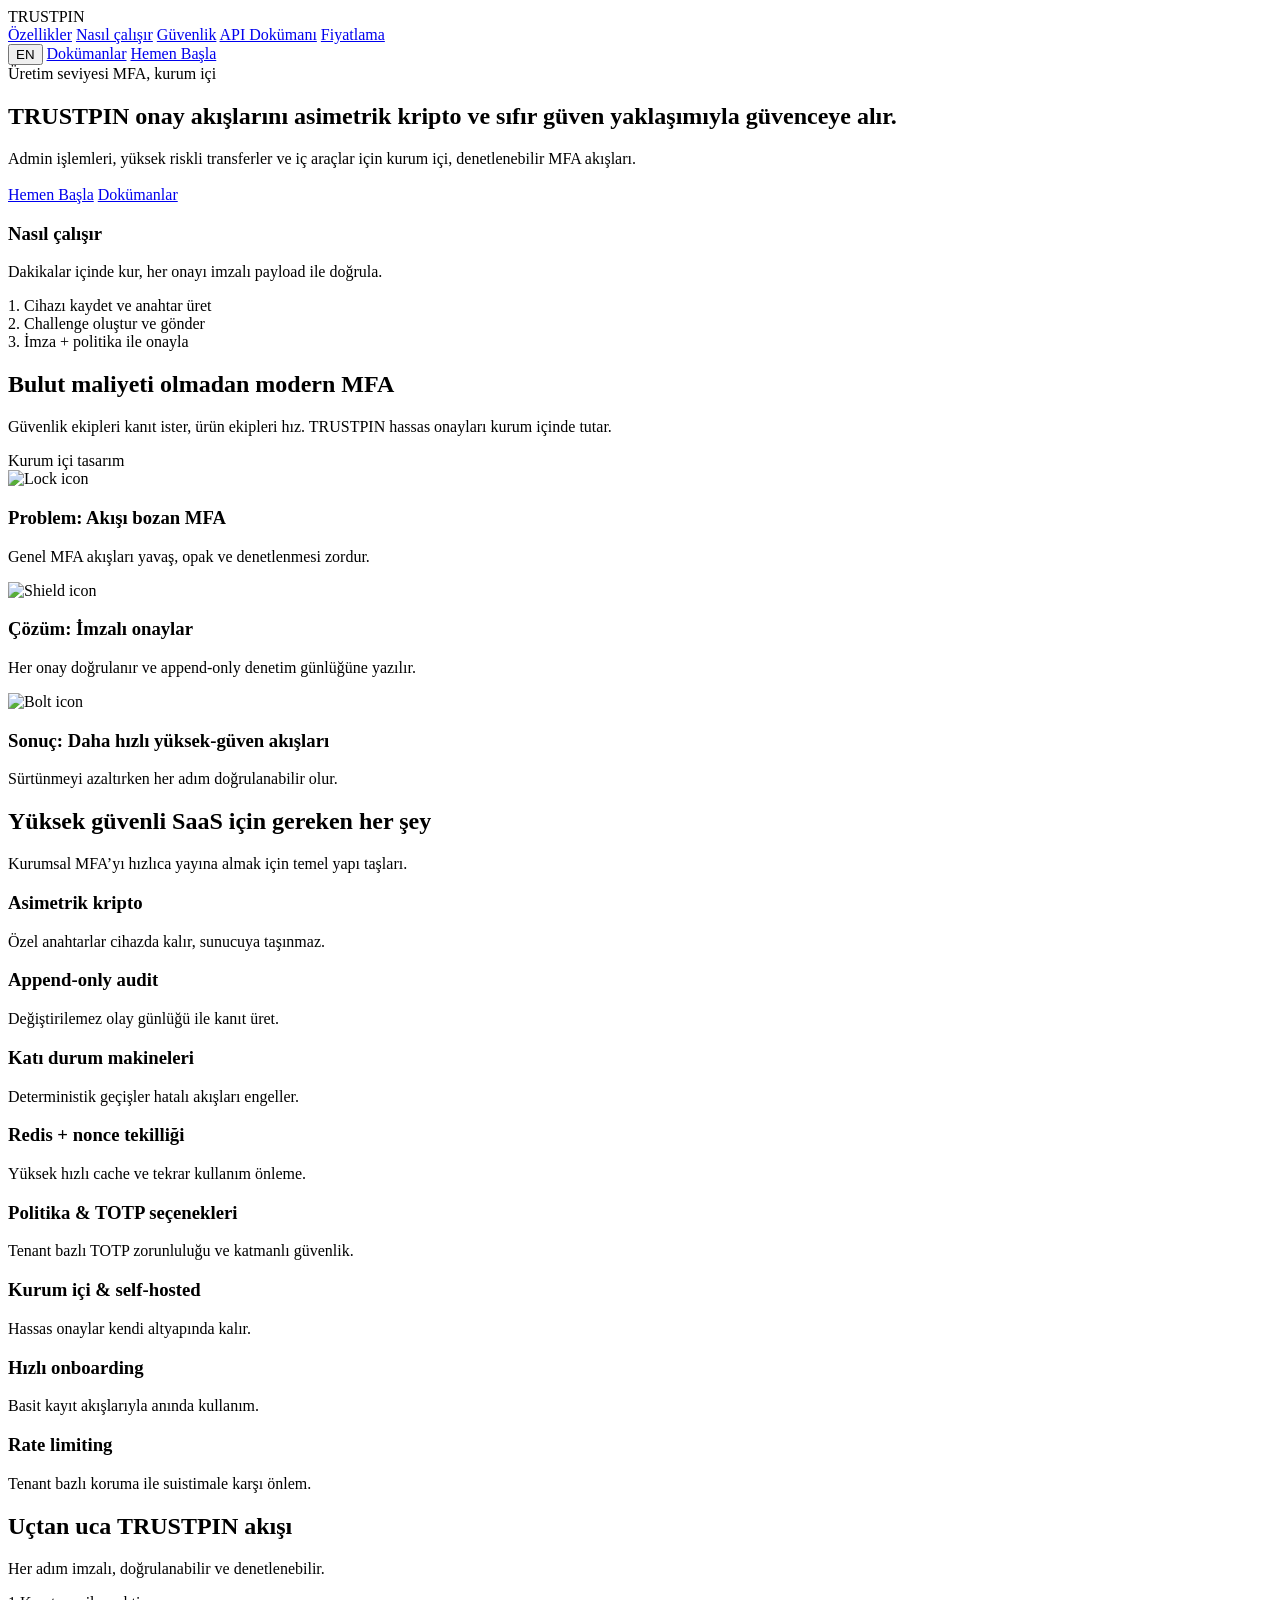
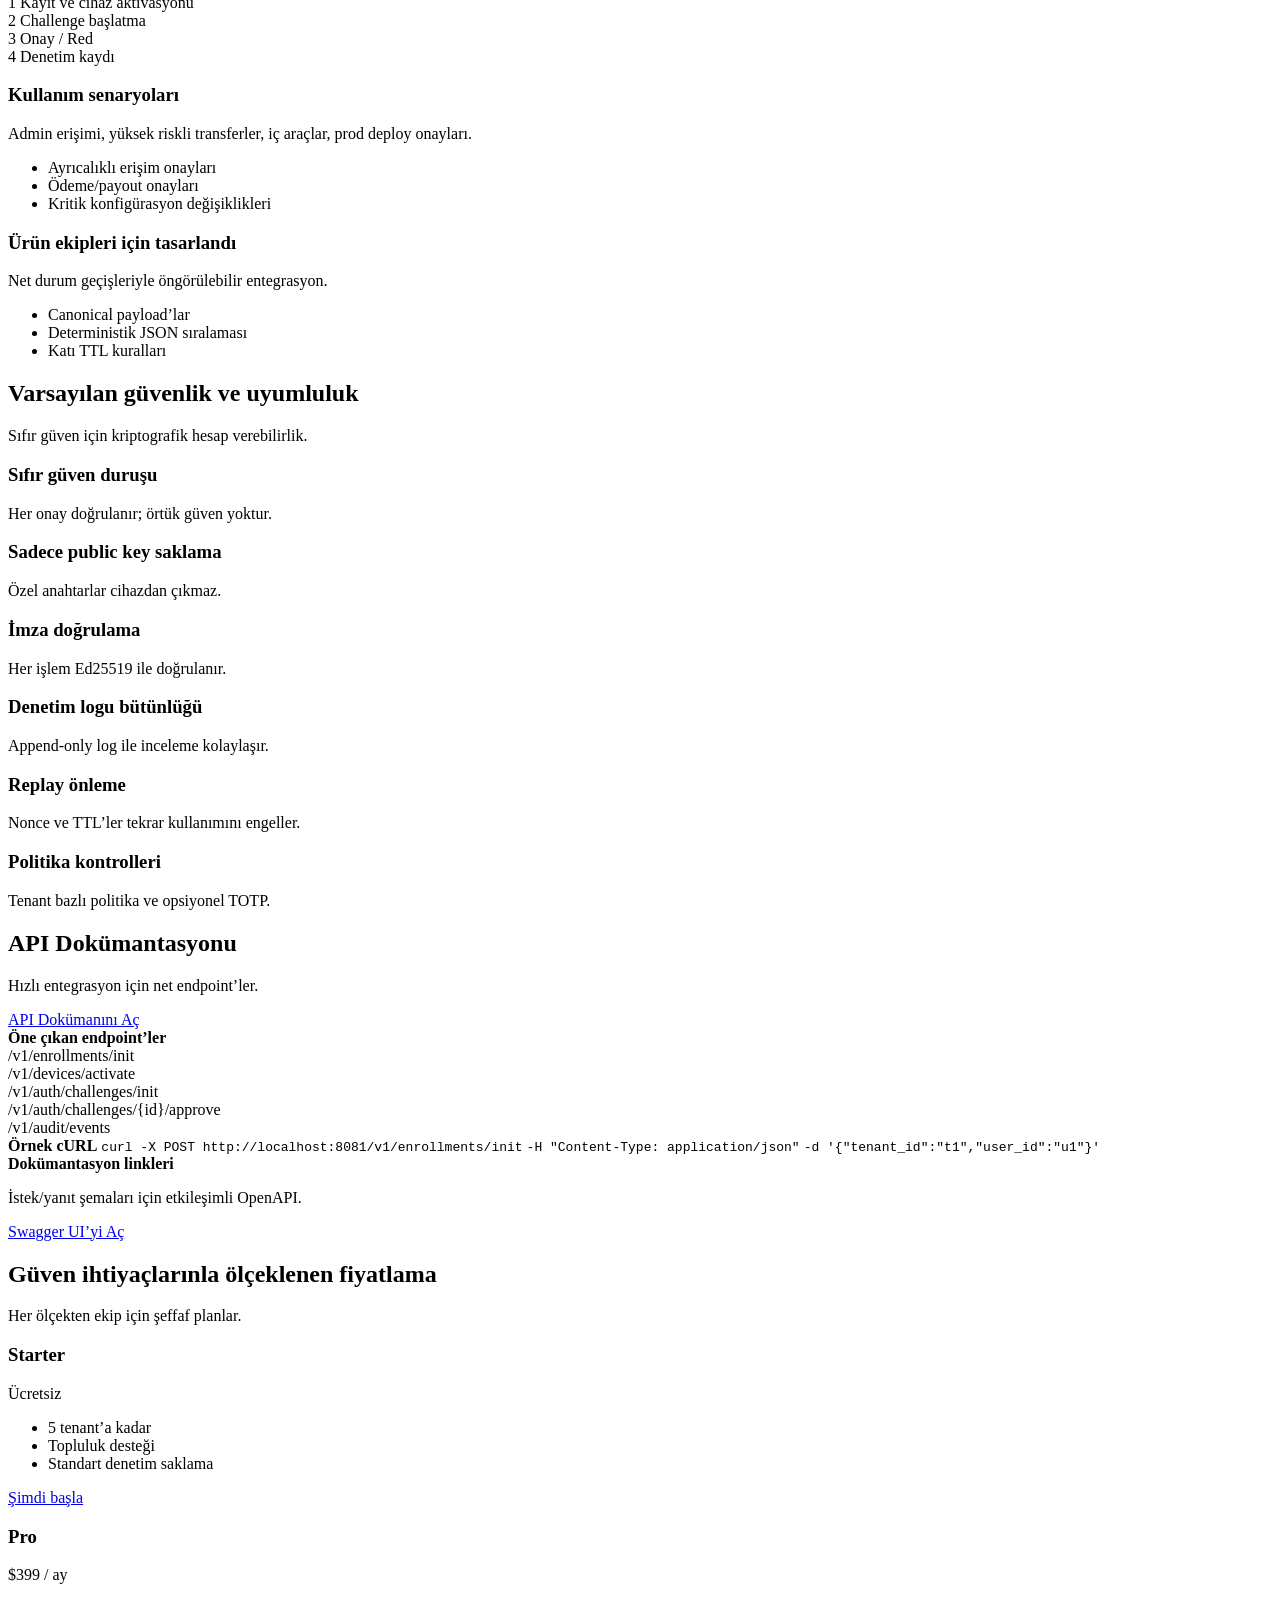
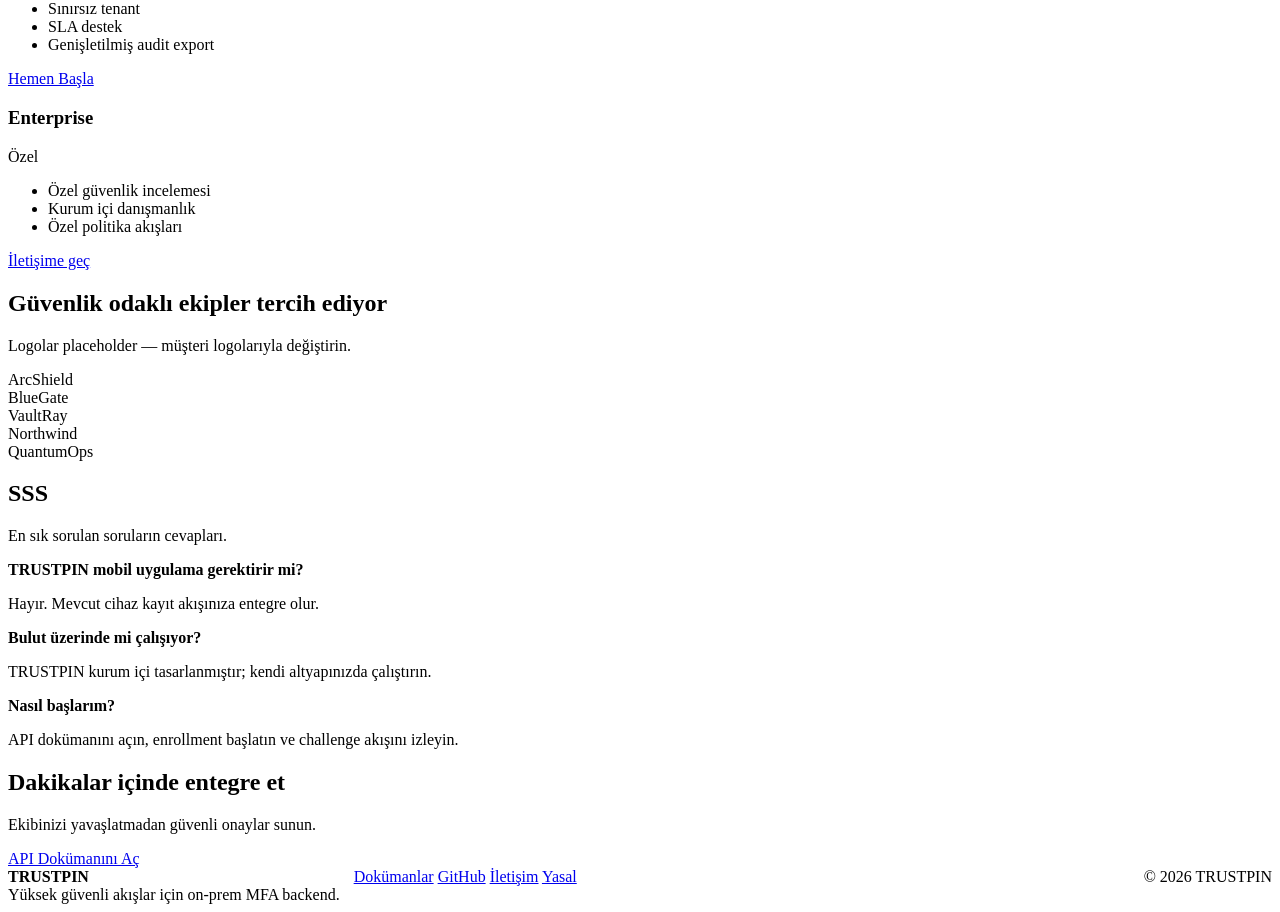
==== web/landing/index.html @ e9bc2f4f "add landing page" ====
<!doctype html>
<html lang="tr">
  <head>
    <meta charset="utf-8" />
    <meta name="viewport" content="width=device-width, initial-scale=1" />
    <title>TRUSTPIN — On‑prem MFA backend for high‑trust flows</title>
    <meta name="description" content="TRUSTPIN is a production‑grade, on‑prem MFA backend with asymmetric cryptography, audit trails, and strict state machines." />
    <meta property="og:title" content="TRUSTPIN" />
    <meta property="og:description" content="On‑prem MFA backend for high‑trust flows." />
    <meta property="og:type" content="website" />
    <link rel="preconnect" href="https://fonts.googleapis.com" />
    <link rel="preconnect" href="https://fonts.gstatic.com" crossorigin />
    <link href="https://fonts.googleapis.com/css2?family=Space+Grotesk:wght@400;600;700&family=Source+Sans+3:wght@400;500;600;700&display=swap" rel="stylesheet" />
    <link rel="stylesheet" href="/assets/styles.css" />
  </head>
  <body>
    <header>
      <div class="container nav">
        <div class="brand" aria-label="Trustpin">
          <span class="brand-mark" aria-hidden="true"></span>
          TRUSTPIN
        </div>
        <nav class="nav-links" aria-label="Primary">
          <a href="#features" data-i18n="nav.features">Features</a>
          <a href="#how" data-i18n="nav.how">How it works</a>
          <a href="#security" data-i18n="nav.security">Security</a>
          <a href="#docs" data-i18n="nav.docs">API Docs</a>
          <a href="#pricing" data-i18n="nav.pricing">Pricing</a>
        </nav>
        <div class="nav-cta">
          <button class="btn btn-ghost" id="lang-toggle" type="button" aria-label="Switch language">TR</button>
          <a class="btn btn-ghost" href="/swagger/" data-i18n="cta.readDocs">Read Docs</a>
          <a class="btn btn-primary" href="/swagger/" data-i18n="cta.getStarted">Get Started</a>
        </div>
      </div>
    </header>

    <main>
      <section class="hero container">
        <div>
          <div class="ribbon" data-i18n="hero.ribbon">Production‑grade MFA, self‑hosted</div>
          <h1 data-i18n="hero.title">TRUSTPIN secures approvals with asymmetric cryptography and zero‑trust controls.</h1>
          <p data-i18n="hero.subtitle">Purpose‑built for teams that need on‑prem, auditable MFA flows for admin actions, high‑risk transactions, and internal tools — without compromising UX.</p>
          <div class="nav-cta" style="margin-top: 18px;">
            <a class="btn btn-primary" href="/swagger/" data-i18n="cta.getStarted">Get Started</a>
            <a class="btn btn-ghost" href="#docs" data-i18n="cta.readDocs">Read Docs</a>
          </div>
        </div>
        <div class="hero-card" aria-label="How it works quick steps">
          <h3 data-i18n="hero.stepsTitle">How it works</h3>
          <p data-i18n="hero.stepsSubtitle">Spin up in minutes and verify every approval with signed payloads.</p>
          <div class="hero-steps">
            <div class="step" data-i18n="hero.step1">1. Enroll device & generate keys</div>
            <div class="step" data-i18n="hero.step2">2. Create & send challenge</div>
            <div class="step" data-i18n="hero.step3">3. Approve with signature + policy</div>
          </div>
        </div>
      </section>

      <section class="section" id="problem">
        <div class="container section-title">
          <div>
            <h2 data-i18n="problem.title">Modern MFA without the cloud trade‑offs</h2>
            <p data-i18n="problem.subtitle">Security teams need proof, product teams need speed. TRUSTPIN keeps sensitive approvals on‑prem, while preserving a smooth user experience.</p>
          </div>
          <span class="ribbon" data-i18n="problem.ribbon">On‑prem by design</span>
        </div>
        <div class="container grid grid-3">
          <div class="card">
            <img src="/assets/lock.svg" alt="Lock icon" width="36" height="36" />
            <h3 data-i18n="problem.card1Title">Problem: MFA that breaks workflows</h3>
            <p data-i18n="problem.card1Body">Generic MFA flows are slow, opaque, and hard to audit — especially for privileged actions.</p>
          </div>
          <div class="card">
            <img src="/assets/shield.svg" alt="Shield icon" width="36" height="36" />
            <h3 data-i18n="problem.card2Title">Solution: Signed approvals</h3>
            <p data-i18n="problem.card2Body">Each approval is signed, validated, and stored with an append‑only audit trail.</p>
          </div>
          <div class="card">
            <img src="/assets/bolt.svg" alt="Bolt icon" width="36" height="36" />
            <h3 data-i18n="problem.card3Title">Outcome: Faster high‑trust flows</h3>
            <p data-i18n="problem.card3Body">Reduce friction while guaranteeing every step is verifiable and reversible.</p>
          </div>
        </div>
      </section>

      <section class="section" id="features">
        <div class="container section-title">
          <div>
            <h2 data-i18n="features.title">Everything a high‑trust SaaS needs</h2>
            <p data-i18n="features.subtitle">Core building blocks to ship enterprise‑grade MFA as fast as you ship features.</p>
          </div>
        </div>
        <div class="container grid grid-3">
          <div class="card">
            <h3 data-i18n="features.f1Title">Asymmetric crypto</h3>
            <p data-i18n="features.f1Body">Device‑generated keys keep private material off the server at all times.</p>
          </div>
          <div class="card">
            <h3 data-i18n="features.f2Title">Append‑only audit</h3>
            <p data-i18n="features.f2Body">Immutable event logging enables forensic timelines and compliance proofs.</p>
          </div>
          <div class="card">
            <h3 data-i18n="features.f3Title">Strict state machines</h3>
            <p data-i18n="features.f3Body">Deterministic lifecycle transitions prevent invalid or unsafe flows.</p>
          </div>
          <div class="card">
            <h3 data-i18n="features.f4Title">Redis + nonce uniqueness</h3>
            <p data-i18n="features.f4Body">High‑speed caches with replay prevention built into the approval flow.</p>
          </div>
          <div class="card">
            <h3 data-i18n="features.f5Title">Policy & TOTP options</h3>
            <p data-i18n="features.f5Body">Toggle mandatory TOTP per tenant and enforce adaptive security layers.</p>
          </div>
          <div class="card">
            <h3 data-i18n="features.f6Title">On‑prem & self‑hosted</h3>
            <p data-i18n="features.f6Body">Keep sensitive approvals in your own infrastructure with zero vendor lock‑in.</p>
          </div>
          <div class="card">
            <h3 data-i18n="features.f7Title">Fast onboarding</h3>
            <p data-i18n="features.f7Body">Simple enrollment flows that feel instant for end users.</p>
          </div>
          <div class="card">
            <h3 data-i18n="features.f8Title">Rate limiting</h3>
            <p data-i18n="features.f8Body">Tenant‑aware guardrails stop abuse without slowing legitimate traffic.</p>
          </div>
        </div>
      </section>

      <section class="section" id="how">
        <div class="container section-title">
          <div>
            <h2 data-i18n="how.title">How TRUSTPIN works end‑to‑end</h2>
            <p data-i18n="how.subtitle">Every step is signed, verifiable, and tied to an audit record.</p>
          </div>
        </div>
        <div class="container grid grid-3">
          <div class="flow">
            <div class="flow-steps">
              <div class="flow-step"><span class="badge">1</span> <span data-i18n="how.step1">Enrollment & device activation</span></div>
              <div class="flow-step"><span class="badge">2</span> <span data-i18n="how.step2">Challenge initiation</span></div>
              <div class="flow-step"><span class="badge">3</span> <span data-i18n="how.step3">Approve / Reject</span></div>
              <div class="flow-step"><span class="badge">4</span> <span data-i18n="how.step4">Audit event stored</span></div>
            </div>
          </div>
          <div class="card">
            <h3 data-i18n="how.useTitle">Use cases</h3>
            <p data-i18n="how.useBody">Admin access, high‑risk transfers, internal tooling, production deploy approvals, and security operations.</p>
            <ul class="list">
              <li data-i18n="how.useItem1">Privileged access approvals</li>
              <li data-i18n="how.useItem2">Payment or payout confirmations</li>
              <li data-i18n="how.useItem3">Critical config changes</li>
            </ul>
          </div>
          <div class="card">
            <h3 data-i18n="how.teamTitle">Designed for product teams</h3>
            <p data-i18n="how.teamBody">Minimal endpoints with clear state transitions make integration predictable.</p>
            <ul class="list">
              <li data-i18n="how.teamItem1">Canonical payloads</li>
              <li data-i18n="how.teamItem2">Deterministic JSON ordering</li>
              <li data-i18n="how.teamItem3">Strict TTL enforcement</li>
            </ul>
          </div>
        </div>
      </section>

      <section class="section" id="security">
        <div class="container section-title">
          <div>
            <h2 data-i18n="security.title">Security & compliance by default</h2>
            <p data-i18n="security.subtitle">Built for zero‑trust environments with cryptographic accountability.</p>
          </div>
        </div>
        <div class="container grid grid-3">
          <div class="card">
            <h3 data-i18n="security.s1Title">Zero‑trust posture</h3>
            <p data-i18n="security.s1Body">Every approval is verified — no implicit trust between services.</p>
          </div>
          <div class="card">
            <h3 data-i18n="security.s2Title">Public‑key only storage</h3>
            <p data-i18n="security.s2Body">Private keys never leave devices, reducing breach impact.</p>
          </div>
          <div class="card">
            <h3 data-i18n="security.s3Title">Signature verification</h3>
            <p data-i18n="security.s3Body">Every action is authenticated with Ed25519 signatures.</p>
          </div>
          <div class="card">
            <h3 data-i18n="security.s4Title">Audit log integrity</h3>
            <p data-i18n="security.s4Body">Append‑only log makes investigations and compliance reviews easy.</p>
          </div>
          <div class="card">
            <h3 data-i18n="security.s5Title">Replay prevention</h3>
            <p data-i18n="security.s5Body">Nonces and TTLs stop reuse of approvals and payloads.</p>
          </div>
          <div class="card">
            <h3 data-i18n="security.s6Title">Policy controls</h3>
            <p data-i18n="security.s6Body">Tenant‑level policy toggles and optional TOTP enforcement.</p>
          </div>
        </div>
      </section>

      <section class="section" id="docs">
        <div class="container section-title">
          <div>
            <h2 data-i18n="docs.title">API Documentation</h2>
            <p data-i18n="docs.subtitle">Built for fast integration — clear endpoints and predictable responses.</p>
          </div>
          <a class="btn btn-primary" href="/swagger/" data-i18n="docs.open">Open API Docs</a>
        </div>
        <div class="container grid grid-3">
          <div class="docs-box">
            <strong data-i18n="docs.keyTitle">Key endpoints</strong>
            <div>/v1/enrollments/init</div>
            <div>/v1/devices/activate</div>
            <div>/v1/auth/challenges/init</div>
            <div>/v1/auth/challenges/{id}/approve</div>
            <div>/v1/audit/events</div>
          </div>
          <div class="docs-box">
            <strong data-i18n="docs.curlTitle">Example cURL</strong>
            <code>curl -X POST http://localhost:8081/v1/enrollments/init</code>
            <code>-H "Content-Type: application/json"</code>
            <code>-d '{"tenant_id":"t1","user_id":"u1"}'</code>
          </div>
          <div class="docs-box">
            <strong data-i18n="docs.linksTitle">Documentation links</strong>
            <p data-i18n="docs.linksBody">Interactive OpenAPI docs for request/response schemas.</p>
            <a class="btn btn-ghost" href="/swagger/" data-i18n="docs.linksCta">Read Swagger UI</a>
          </div>
        </div>
      </section>

      <section class="section" id="pricing">
        <div class="container section-title">
          <div>
            <h2 data-i18n="pricing.title">Pricing that scales with your trust needs</h2>
            <p data-i18n="pricing.subtitle">Transparent plans for teams of any size. Self‑hosted by default.</p>
          </div>
        </div>
        <div class="container pricing">
          <div class="price-card">
            <h3 data-i18n="pricing.starterTitle">Starter</h3>
            <p class="price" data-i18n="pricing.starterPrice">Free</p>
            <ul class="list">
              <li data-i18n="pricing.starterItem1">Up to 5 tenants</li>
              <li data-i18n="pricing.starterItem2">Community support</li>
              <li data-i18n="pricing.starterItem3">Standard audit retention</li>
            </ul>
            <a class="btn btn-ghost" href="/swagger/" data-i18n="pricing.starterCta">Start now</a>
          </div>
          <div class="price-card highlight">
            <h3 data-i18n="pricing.proTitle">Pro</h3>
            <p class="price" data-i18n="pricing.proPrice">$399 / mo</p>
            <ul class="list">
              <li data-i18n="pricing.proItem1">Unlimited tenants</li>
              <li data-i18n="pricing.proItem2">SLA support</li>
              <li data-i18n="pricing.proItem3">Extended audit exports</li>
            </ul>
            <a class="btn btn-primary" href="/swagger/" data-i18n="pricing.proCta">Get Started</a>
          </div>
          <div class="price-card">
            <h3 data-i18n="pricing.entTitle">Enterprise</h3>
            <p class="price" data-i18n="pricing.entPrice">Custom</p>
            <ul class="list">
              <li data-i18n="pricing.entItem1">Dedicated security reviews</li>
              <li data-i18n="pricing.entItem2">On‑prem advisory</li>
              <li data-i18n="pricing.entItem3">Custom policy workflows</li>
            </ul>
            <a class="btn btn-ghost" href="#" data-i18n="pricing.entCta">Contact Us</a>
          </div>
        </div>
      </section>

      <section class="section">
        <div class="container section-title">
          <div>
            <h2 data-i18n="logos.title">Trusted by security‑forward teams</h2>
            <p data-i18n="logos.subtitle">Logos are placeholders — replace with customer marks.</p>
          </div>
        </div>
        <div class="container logo-row">
          <div>ArcShield</div>
          <div>BlueGate</div>
          <div>VaultRay</div>
          <div>Northwind</div>
          <div>QuantumOps</div>
        </div>
      </section>

      <section class="section" id="faq">
        <div class="container section-title">
          <div>
            <h2 data-i18n="faq.title">FAQ</h2>
            <p data-i18n="faq.subtitle">Answers to the most common onboarding questions.</p>
          </div>
        </div>
        <div class="container faq">
          <div class="faq-item">
            <strong data-i18n="faq.q1">Does TRUSTPIN require a mobile app?</strong>
            <p data-i18n="faq.a1">No. It integrates with your existing device enrollment flow and can be embedded into your product.</p>
          </div>
          <div class="faq-item">
            <strong data-i18n="faq.q2">Is this cloud‑hosted?</strong>
            <p data-i18n="faq.a2">TRUSTPIN is on‑prem by design. Run it in your own infrastructure or private cloud.</p>
          </div>
          <div class="faq-item">
            <strong data-i18n="faq.q3">How do I start?</strong>
            <p data-i18n="faq.a3">Open the API docs, initialize enrollment, and follow the challenge lifecycle steps.</p>
          </div>
        </div>
      </section>

      <section class="section">
        <div class="container cta">
          <h2 data-i18n="ctaBlock.title">Start integrating in minutes</h2>
          <p data-i18n="ctaBlock.subtitle">Ship secure approvals without slowing your team down.</p>
          <div>
            <a class="btn btn-primary" href="/swagger/" data-i18n="ctaBlock.cta">Open API Docs</a>
          </div>
        </div>
      </section>
    </main>

    <footer>
      <div class="container" style="display: flex; flex-wrap: wrap; justify-content: space-between; gap: 14px;">
        <div>
          <strong>TRUSTPIN</strong>
          <div data-i18n="footer.tagline">On‑prem MFA backend for high‑trust flows.</div>
        </div>
        <div class="footer-links">
          <a href="/swagger/" data-i18n="footer.docs">Docs</a>
          <a href="#" data-i18n="footer.github">GitHub</a>
          <a href="#" data-i18n="footer.contact">Contact</a>
          <a href="#" data-i18n="footer.legal">Legal</a>
        </div>
      </div>
    </footer>

    <script>
      const strings = {
        tr: {
          "nav.features": "Özellikler",
          "nav.how": "Nasıl çalışır",
          "nav.security": "Güvenlik",
          "nav.docs": "API Dokümanı",
          "nav.pricing": "Fiyatlama",
          "cta.readDocs": "Dokümanlar",
          "cta.getStarted": "Hemen Başla",
          "hero.ribbon": "Üretim seviyesi MFA, kurum içi",
          "hero.title": "TRUSTPIN onay akışlarını asimetrik kripto ve sıfır güven yaklaşımıyla güvenceye alır.",
          "hero.subtitle": "Admin işlemleri, yüksek riskli transferler ve iç araçlar için kurum içi, denetlenebilir MFA akışları.",
          "hero.stepsTitle": "Nasıl çalışır",
          "hero.stepsSubtitle": "Dakikalar içinde kur, her onayı imzalı payload ile doğrula.",
          "hero.step1": "1. Cihazı kaydet ve anahtar üret",
          "hero.step2": "2. Challenge oluştur ve gönder",
          "hero.step3": "3. İmza + politika ile onayla",
          "problem.title": "Bulut maliyeti olmadan modern MFA",
          "problem.subtitle": "Güvenlik ekipleri kanıt ister, ürün ekipleri hız. TRUSTPIN hassas onayları kurum içinde tutar.",
          "problem.ribbon": "Kurum içi tasarım",
          "problem.card1Title": "Problem: Akışı bozan MFA",
          "problem.card1Body": "Genel MFA akışları yavaş, opak ve denetlenmesi zordur.",
          "problem.card2Title": "Çözüm: İmzalı onaylar",
          "problem.card2Body": "Her onay doğrulanır ve append‑only denetim günlüğüne yazılır.",
          "problem.card3Title": "Sonuç: Daha hızlı yüksek‑güven akışları",
          "problem.card3Body": "Sürtünmeyi azaltırken her adım doğrulanabilir olur.",
          "features.title": "Yüksek güvenli SaaS için gereken her şey",
          "features.subtitle": "Kurumsal MFA’yı hızlıca yayına almak için temel yapı taşları.",
          "features.f1Title": "Asimetrik kripto",
          "features.f1Body": "Özel anahtarlar cihazda kalır, sunucuya taşınmaz.",
          "features.f2Title": "Append‑only audit",
          "features.f2Body": "Değiştirilemez olay günlüğü ile kanıt üret.",
          "features.f3Title": "Katı durum makineleri",
          "features.f3Body": "Deterministik geçişler hatalı akışları engeller.",
          "features.f4Title": "Redis + nonce tekilliği",
          "features.f4Body": "Yüksek hızlı cache ve tekrar kullanım önleme.",
          "features.f5Title": "Politika & TOTP seçenekleri",
          "features.f5Body": "Tenant bazlı TOTP zorunluluğu ve katmanlı güvenlik.",
          "features.f6Title": "Kurum içi & self‑hosted",
          "features.f6Body": "Hassas onaylar kendi altyapında kalır.",
          "features.f7Title": "Hızlı onboarding",
          "features.f7Body": "Basit kayıt akışlarıyla anında kullanım.",
          "features.f8Title": "Rate limiting",
          "features.f8Body": "Tenant bazlı koruma ile suistimale karşı önlem.",
          "how.title": "Uçtan uca TRUSTPIN akışı",
          "how.subtitle": "Her adım imzalı, doğrulanabilir ve denetlenebilir.",
          "how.step1": "Kayıt ve cihaz aktivasyonu",
          "how.step2": "Challenge başlatma",
          "how.step3": "Onay / Red",
          "how.step4": "Denetim kaydı",
          "how.useTitle": "Kullanım senaryoları",
          "how.useBody": "Admin erişimi, yüksek riskli transferler, iç araçlar, prod deploy onayları.",
          "how.useItem1": "Ayrıcalıklı erişim onayları",
          "how.useItem2": "Ödeme/payout onayları",
          "how.useItem3": "Kritik konfigürasyon değişiklikleri",
          "how.teamTitle": "Ürün ekipleri için tasarlandı",
          "how.teamBody": "Net durum geçişleriyle öngörülebilir entegrasyon.",
          "how.teamItem1": "Canonical payload’lar",
          "how.teamItem2": "Deterministik JSON sıralaması",
          "how.teamItem3": "Katı TTL kuralları",
          "security.title": "Varsayılan güvenlik ve uyumluluk",
          "security.subtitle": "Sıfır güven için kriptografik hesap verebilirlik.",
          "security.s1Title": "Sıfır güven duruşu",
          "security.s1Body": "Her onay doğrulanır; örtük güven yoktur.",
          "security.s2Title": "Sadece public key saklama",
          "security.s2Body": "Özel anahtarlar cihazdan çıkmaz.",
          "security.s3Title": "İmza doğrulama",
          "security.s3Body": "Her işlem Ed25519 ile doğrulanır.",
          "security.s4Title": "Denetim logu bütünlüğü",
          "security.s4Body": "Append‑only log ile inceleme kolaylaşır.",
          "security.s5Title": "Replay önleme",
          "security.s5Body": "Nonce ve TTL’ler tekrar kullanımını engeller.",
          "security.s6Title": "Politika kontrolleri",
          "security.s6Body": "Tenant bazlı politika ve opsiyonel TOTP.",
          "docs.title": "API Dokümantasyonu",
          "docs.subtitle": "Hızlı entegrasyon için net endpoint’ler.",
          "docs.open": "API Dokümanını Aç",
          "docs.keyTitle": "Öne çıkan endpoint’ler",
          "docs.curlTitle": "Örnek cURL",
          "docs.linksTitle": "Dokümantasyon linkleri",
          "docs.linksBody": "İstek/yanıt şemaları için etkileşimli OpenAPI.",
          "docs.linksCta": "Swagger UI’yi Aç",
          "pricing.title": "Güven ihtiyaçlarınla ölçeklenen fiyatlama",
          "pricing.subtitle": "Her ölçekten ekip için şeffaf planlar.",
          "pricing.starterTitle": "Starter",
          "pricing.starterPrice": "Ücretsiz",
          "pricing.starterItem1": "5 tenant’a kadar",
          "pricing.starterItem2": "Topluluk desteği",
          "pricing.starterItem3": "Standart denetim saklama",
          "pricing.starterCta": "Şimdi başla",
          "pricing.proTitle": "Pro",
          "pricing.proPrice": "$399 / ay",
          "pricing.proItem1": "Sınırsız tenant",
          "pricing.proItem2": "SLA destek",
          "pricing.proItem3": "Genişletilmiş audit export",
          "pricing.proCta": "Hemen Başla",
          "pricing.entTitle": "Enterprise",
          "pricing.entPrice": "Özel",
          "pricing.entItem1": "Özel güvenlik incelemesi",
          "pricing.entItem2": "Kurum içi danışmanlık",
          "pricing.entItem3": "Özel politika akışları",
          "pricing.entCta": "İletişime geç",
          "logos.title": "Güvenlik odaklı ekipler tercih ediyor",
          "logos.subtitle": "Logolar placeholder — müşteri logolarıyla değiştirin.",
          "faq.title": "SSS",
          "faq.subtitle": "En sık sorulan soruların cevapları.",
          "faq.q1": "TRUSTPIN mobil uygulama gerektirir mi?",
          "faq.a1": "Hayır. Mevcut cihaz kayıt akışınıza entegre olur.",
          "faq.q2": "Bulut üzerinde mi çalışıyor?",
          "faq.a2": "TRUSTPIN kurum içi tasarlanmıştır; kendi altyapınızda çalıştırın.",
          "faq.q3": "Nasıl başlarım?",
          "faq.a3": "API dokümanını açın, enrollment başlatın ve challenge akışını izleyin.",
          "ctaBlock.title": "Dakikalar içinde entegre et",
          "ctaBlock.subtitle": "Ekibinizi yavaşlatmadan güvenli onaylar sunun.",
          "ctaBlock.cta": "API Dokümanını Aç",
          "footer.tagline": "Yüksek güvenli akışlar için on‑prem MFA backend.",
          "footer.docs": "Dokümanlar",
          "footer.github": "GitHub",
          "footer.contact": "İletişim",
          "footer.legal": "Yasal"
        },
        en: {
          "nav.features": "Features",
          "nav.how": "How it works",
          "nav.security": "Security",
          "nav.docs": "API Docs",
          "nav.pricing": "Pricing",
          "cta.readDocs": "Read Docs",
          "cta.getStarted": "Get Started",
          "hero.ribbon": "Production‑grade MFA, self‑hosted",
          "hero.title": "TRUSTPIN secures approvals with asymmetric cryptography and zero‑trust controls.",
          "hero.subtitle": "Purpose‑built for teams that need on‑prem, auditable MFA flows for admin actions, high‑risk transactions, and internal tools — without compromising UX.",
          "hero.stepsTitle": "How it works",
          "hero.stepsSubtitle": "Spin up in minutes and verify every approval with signed payloads.",
          "hero.step1": "1. Enroll device & generate keys",
          "hero.step2": "2. Create & send challenge",
          "hero.step3": "3. Approve with signature + policy",
          "problem.title": "Modern MFA without the cloud trade‑offs",
          "problem.subtitle": "Security teams need proof, product teams need speed. TRUSTPIN keeps sensitive approvals on‑prem, while preserving a smooth user experience.",
          "problem.ribbon": "On‑prem by design",
          "problem.card1Title": "Problem: MFA that breaks workflows",
          "problem.card1Body": "Generic MFA flows are slow, opaque, and hard to audit — especially for privileged actions.",
          "problem.card2Title": "Solution: Signed approvals",
          "problem.card2Body": "Each approval is signed, validated, and stored with an append‑only audit trail.",
          "problem.card3Title": "Outcome: Faster high‑trust flows",
          "problem.card3Body": "Reduce friction while guaranteeing every step is verifiable and reversible.",
          "features.title": "Everything a high‑trust SaaS needs",
          "features.subtitle": "Core building blocks to ship enterprise‑grade MFA as fast as you ship features.",
          "features.f1Title": "Asymmetric crypto",
          "features.f1Body": "Device‑generated keys keep private material off the server at all times.",
          "features.f2Title": "Append‑only audit",
          "features.f2Body": "Immutable event logging enables forensic timelines and compliance proofs.",
          "features.f3Title": "Strict state machines",
          "features.f3Body": "Deterministic lifecycle transitions prevent invalid or unsafe flows.",
          "features.f4Title": "Redis + nonce uniqueness",
          "features.f4Body": "High‑speed caches with replay prevention built into the approval flow.",
          "features.f5Title": "Policy & TOTP options",
          "features.f5Body": "Toggle mandatory TOTP per tenant and enforce adaptive security layers.",
          "features.f6Title": "On‑prem & self‑hosted",
          "features.f6Body": "Keep sensitive approvals in your own infrastructure with zero vendor lock‑in.",
          "features.f7Title": "Fast onboarding",
          "features.f7Body": "Simple enrollment flows that feel instant for end users.",
          "features.f8Title": "Rate limiting",
          "features.f8Body": "Tenant‑aware guardrails stop abuse without slowing legitimate traffic.",
          "how.title": "How TRUSTPIN works end‑to‑end",
          "how.subtitle": "Every step is signed, verifiable, and tied to an audit record.",
          "how.step1": "Enrollment & device activation",
          "how.step2": "Challenge initiation",
          "how.step3": "Approve / Reject",
          "how.step4": "Audit event stored",
          "how.useTitle": "Use cases",
          "how.useBody": "Admin access, high‑risk transfers, internal tooling, production deploy approvals, and security operations.",
          "how.useItem1": "Privileged access approvals",
          "how.useItem2": "Payment or payout confirmations",
          "how.useItem3": "Critical config changes",
          "how.teamTitle": "Designed for product teams",
          "how.teamBody": "Minimal endpoints with clear state transitions make integration predictable.",
          "how.teamItem1": "Canonical payloads",
          "how.teamItem2": "Deterministic JSON ordering",
          "how.teamItem3": "Strict TTL enforcement",
          "security.title": "Security & compliance by default",
          "security.subtitle": "Built for zero‑trust environments with cryptographic accountability.",
          "security.s1Title": "Zero‑trust posture",
          "security.s1Body": "Every approval is verified — no implicit trust between services.",
          "security.s2Title": "Public‑key only storage",
          "security.s2Body": "Private keys never leave devices, reducing breach impact.",
          "security.s3Title": "Signature verification",
          "security.s3Body": "Every action is authenticated with Ed25519 signatures.",
          "security.s4Title": "Audit log integrity",
          "security.s4Body": "Append‑only log makes investigations and compliance reviews easy.",
          "security.s5Title": "Replay prevention",
          "security.s5Body": "Nonces and TTLs stop reuse of approvals and payloads.",
          "security.s6Title": "Policy controls",
          "security.s6Body": "Tenant‑level policy toggles and optional TOTP enforcement.",
          "docs.title": "API Documentation",
          "docs.subtitle": "Built for fast integration — clear endpoints and predictable responses.",
          "docs.open": "Open API Docs",
          "docs.keyTitle": "Key endpoints",
          "docs.curlTitle": "Example cURL",
          "docs.linksTitle": "Documentation links",
          "docs.linksBody": "Interactive OpenAPI docs for request/response schemas.",
          "docs.linksCta": "Read Swagger UI",
          "pricing.title": "Pricing that scales with your trust needs",
          "pricing.subtitle": "Transparent plans for teams of any size. Self‑hosted by default.",
          "pricing.starterTitle": "Starter",
          "pricing.starterPrice": "Free",
          "pricing.starterItem1": "Up to 5 tenants",
          "pricing.starterItem2": "Community support",
          "pricing.starterItem3": "Standard audit retention",
          "pricing.starterCta": "Start now",
          "pricing.proTitle": "Pro",
          "pricing.proPrice": "$399 / mo",
          "pricing.proItem1": "Unlimited tenants",
          "pricing.proItem2": "SLA support",
          "pricing.proItem3": "Extended audit exports",
          "pricing.proCta": "Get Started",
          "pricing.entTitle": "Enterprise",
          "pricing.entPrice": "Custom",
          "pricing.entItem1": "Dedicated security reviews",
          "pricing.entItem2": "On‑prem advisory",
          "pricing.entItem3": "Custom policy workflows",
          "pricing.entCta": "Contact Us",
          "logos.title": "Trusted by security‑forward teams",
          "logos.subtitle": "Logos are placeholders — replace with customer marks.",
          "faq.title": "FAQ",
          "faq.subtitle": "Answers to the most common onboarding questions.",
          "faq.q1": "Does TRUSTPIN require a mobile app?",
          "faq.a1": "No. It integrates with your existing device enrollment flow and can be embedded into your product.",
          "faq.q2": "Is this cloud‑hosted?",
          "faq.a2": "TRUSTPIN is on‑prem by design. Run it in your own infrastructure or private cloud.",
          "faq.q3": "How do I start?",
          "faq.a3": "Open the API docs, initialize enrollment, and follow the challenge lifecycle steps.",
          "ctaBlock.title": "Start integrating in minutes",
          "ctaBlock.subtitle": "Ship secure approvals without slowing your team down.",
          "ctaBlock.cta": "Open API Docs",
          "footer.tagline": "On‑prem MFA backend for high‑trust flows.",
          "footer.docs": "Docs",
          "footer.github": "GitHub",
          "footer.contact": "Contact",
          "footer.legal": "Legal"
        }
      };

      const applyLanguage = (lang) => {
        document.documentElement.lang = lang;
        document.querySelectorAll("[data-i18n]").forEach((el) => {
          const key = el.getAttribute("data-i18n");
          if (strings[lang] && strings[lang][key]) {
            el.textContent = strings[lang][key];
          }
        });
        const btn = document.getElementById("lang-toggle");
        if (btn) {
          btn.textContent = lang === "tr" ? "EN" : "TR";
          btn.setAttribute("aria-label", lang === "tr" ? "Switch to English" : "Türkçeye geç");
        }
        localStorage.setItem("trustpin_lang", lang);
      };

      const year = new Date().getFullYear();
      const footer = document.querySelector("footer .container");
      if (footer) {
        const span = document.createElement("span");
        span.style.marginLeft = "auto";
        span.textContent = `© ${year} TRUSTPIN`;
        footer.appendChild(span);
      }

      const saved = localStorage.getItem("trustpin_lang") || "tr";
      applyLanguage(saved);
      const toggle = document.getElementById("lang-toggle");
      if (toggle) {
        toggle.addEventListener("click", () => {
          const next = document.documentElement.lang === "tr" ? "en" : "tr";
          applyLanguage(next);
        });
      }
    </script>
  </body>
</html>
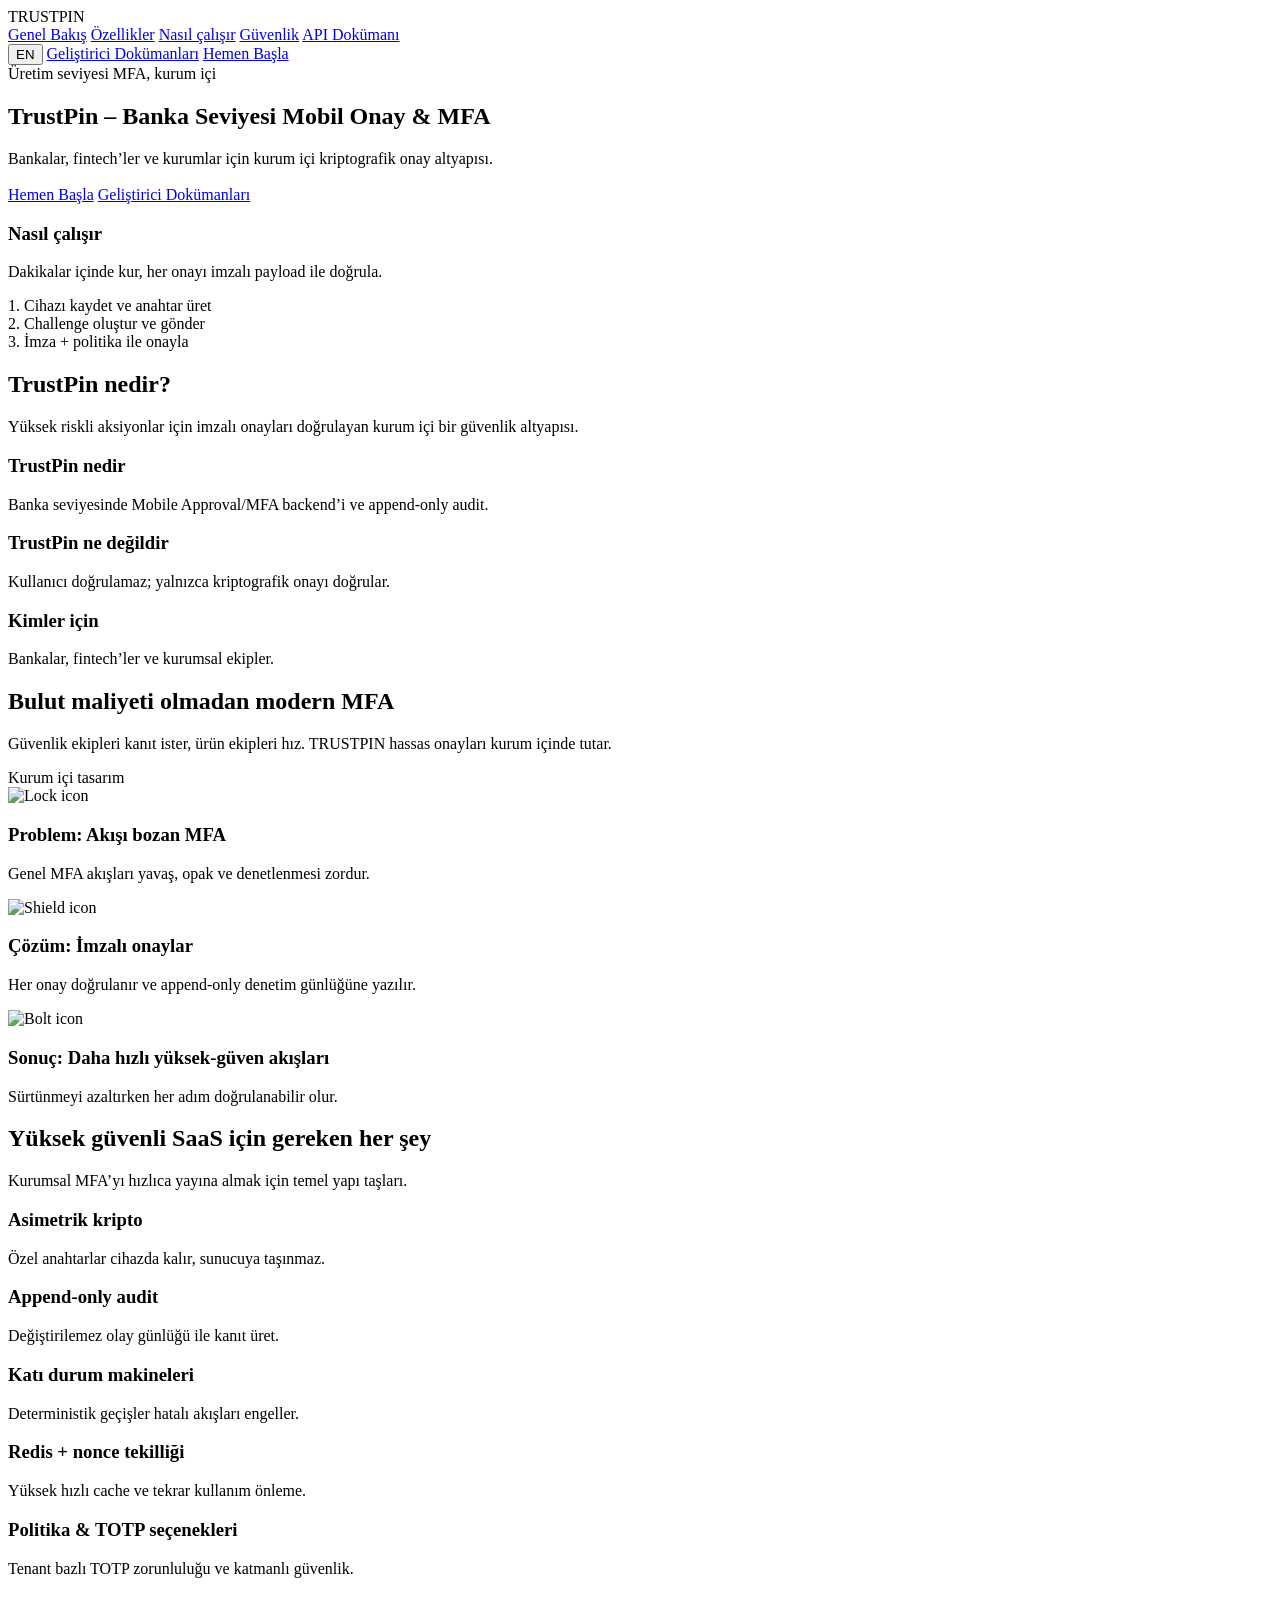
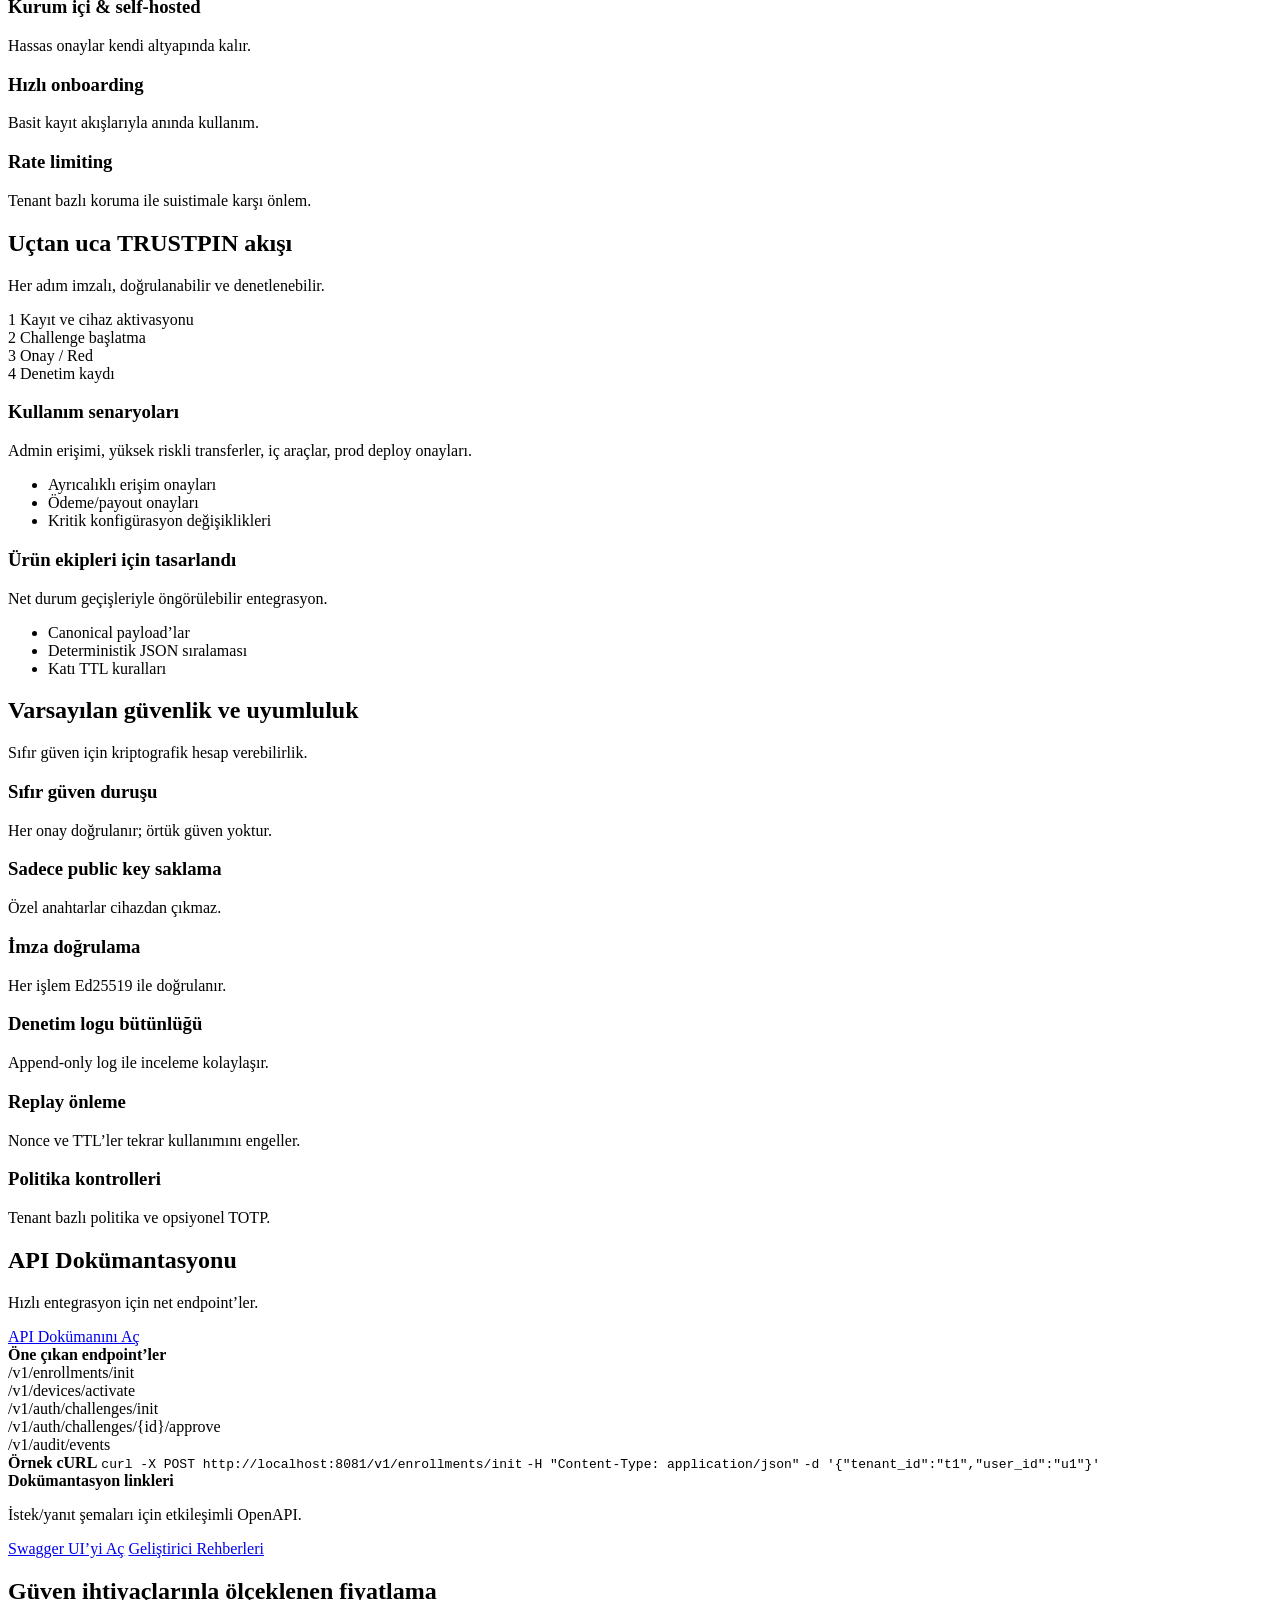
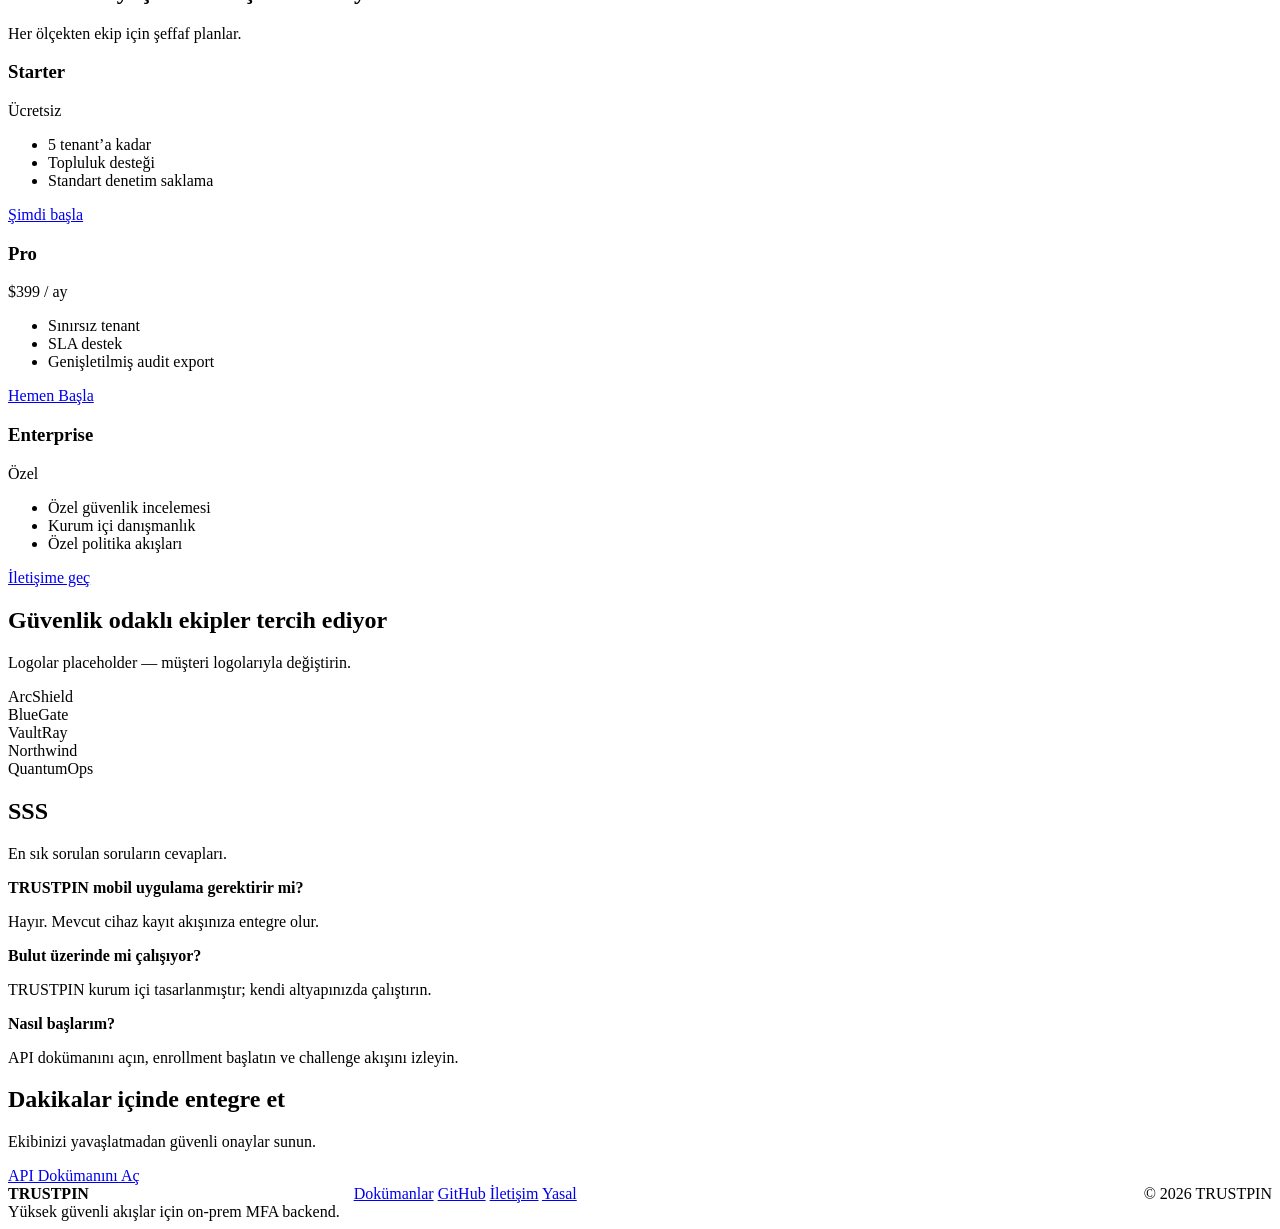
==== commit 82187fb3: "edit landing page" ====
--- a/web/landing/index.html
+++ b/web/landing/index.html
@@ -3,10 +3,10 @@
   <head>
     <meta charset="utf-8" />
     <meta name="viewport" content="width=device-width, initial-scale=1" />
-    <title>TRUSTPIN — On‑prem MFA backend for high‑trust flows</title>
-    <meta name="description" content="TRUSTPIN is a production‑grade, on‑prem MFA backend with asymmetric cryptography, audit trails, and strict state machines." />
-    <meta property="og:title" content="TRUSTPIN" />
-    <meta property="og:description" content="On‑prem MFA backend for high‑trust flows." />
+    <title>TrustPin – Bank‑Grade Mobile Approval & MFA</title>
+    <meta name="description" content="TrustPin is a bank‑grade, on‑prem mobile approval & MFA backend that verifies cryptographic approvals for high‑risk actions." />
+    <meta property="og:title" content="TrustPin – Bank‑Grade Mobile Approval & MFA" />
+    <meta property="og:description" content="On‑prem cryptographic approval backend for banks, fintechs, and enterprises." />
     <meta property="og:type" content="website" />
     <link rel="preconnect" href="https://fonts.googleapis.com" />
     <link rel="preconnect" href="https://fonts.gstatic.com" crossorigin />
@@ -21,15 +21,15 @@
           TRUSTPIN
         </div>
         <nav class="nav-links" aria-label="Primary">
+          <a href="#overview" data-i18n="nav.overview">Overview</a>
           <a href="#features" data-i18n="nav.features">Features</a>
           <a href="#how" data-i18n="nav.how">How it works</a>
           <a href="#security" data-i18n="nav.security">Security</a>
           <a href="#docs" data-i18n="nav.docs">API Docs</a>
-          <a href="#pricing" data-i18n="nav.pricing">Pricing</a>
         </nav>
         <div class="nav-cta">
           <button class="btn btn-ghost" id="lang-toggle" type="button" aria-label="Switch language">TR</button>
-          <a class="btn btn-ghost" href="/swagger/" data-i18n="cta.readDocs">Read Docs</a>
+          <a class="btn btn-ghost" href="/docs/" data-i18n="cta.readDocs">Read Docs</a>
           <a class="btn btn-primary" href="/swagger/" data-i18n="cta.getStarted">Get Started</a>
         </div>
       </div>
@@ -39,11 +39,11 @@
       <section class="hero container">
         <div>
           <div class="ribbon" data-i18n="hero.ribbon">Production‑grade MFA, self‑hosted</div>
-          <h1 data-i18n="hero.title">TRUSTPIN secures approvals with asymmetric cryptography and zero‑trust controls.</h1>
-          <p data-i18n="hero.subtitle">Purpose‑built for teams that need on‑prem, auditable MFA flows for admin actions, high‑risk transactions, and internal tools — without compromising UX.</p>
+          <h1 data-i18n="hero.title">TrustPin – Bank‑Grade Mobile Approval & MFA</h1>
+          <p data-i18n="hero.subtitle">On‑prem, cryptographic approval backend that verifies sensitive actions for banks, fintechs, and enterprises.</p>
           <div class="nav-cta" style="margin-top: 18px;">
             <a class="btn btn-primary" href="/swagger/" data-i18n="cta.getStarted">Get Started</a>
-            <a class="btn btn-ghost" href="#docs" data-i18n="cta.readDocs">Read Docs</a>
+            <a class="btn btn-ghost" href="/docs/" data-i18n="cta.readDocs">Read Docs</a>
           </div>
         </div>
         <div class="hero-card" aria-label="How it works quick steps">
@@ -53,6 +53,29 @@
             <div class="step" data-i18n="hero.step1">1. Enroll device & generate keys</div>
             <div class="step" data-i18n="hero.step2">2. Create & send challenge</div>
             <div class="step" data-i18n="hero.step3">3. Approve with signature + policy</div>
+          </div>
+        </div>
+      </section>
+
+      <section class="section" id="overview">
+        <div class="container section-title">
+          <div>
+            <h2 data-i18n="overview.title">What is TrustPin?</h2>
+            <p data-i18n="overview.subtitle">A security‑first, on‑prem approval system that verifies cryptographic signatures for high‑risk actions.</p>
+          </div>
+        </div>
+        <div class="container grid grid-3">
+          <div class="card">
+            <h3 data-i18n="overview.card1Title">What TrustPin is</h3>
+            <p data-i18n="overview.card1Body">A bank‑grade Mobile Approval/MFA backend with strict state machines and audit trails.</p>
+          </div>
+          <div class="card">
+            <h3 data-i18n="overview.card2Title">What TrustPin is not</h3>
+            <p data-i18n="overview.card2Body">It does not authenticate users. It only verifies cryptographic approval.</p>
+          </div>
+          <div class="card">
+            <h3 data-i18n="overview.card3Title">Who it is for</h3>
+            <p data-i18n="overview.card3Body">Banks, fintechs, and enterprises that require on‑prem, auditable approvals.</p>
           </div>
         </div>
       </section>
@@ -226,6 +249,7 @@
             <strong data-i18n="docs.linksTitle">Documentation links</strong>
             <p data-i18n="docs.linksBody">Interactive OpenAPI docs for request/response schemas.</p>
             <a class="btn btn-ghost" href="/swagger/" data-i18n="docs.linksCta">Read Swagger UI</a>
+            <a class="btn btn-ghost" href="/docs/" data-i18n="docs.linksCta2">Developer Guides</a>
           </div>
         </div>
       </section>
@@ -328,7 +352,7 @@
           <div data-i18n="footer.tagline">On‑prem MFA backend for high‑trust flows.</div>
         </div>
         <div class="footer-links">
-          <a href="/swagger/" data-i18n="footer.docs">Docs</a>
+          <a href="/docs/" data-i18n="footer.docs">Docs</a>
           <a href="#" data-i18n="footer.github">GitHub</a>
           <a href="#" data-i18n="footer.contact">Contact</a>
           <a href="#" data-i18n="footer.legal">Legal</a>
@@ -339,21 +363,30 @@
     <script>
       const strings = {
         tr: {
+          "nav.overview": "Genel Bakış",
           "nav.features": "Özellikler",
           "nav.how": "Nasıl çalışır",
           "nav.security": "Güvenlik",
           "nav.docs": "API Dokümanı",
           "nav.pricing": "Fiyatlama",
-          "cta.readDocs": "Dokümanlar",
+          "cta.readDocs": "Geliştirici Dokümanları",
           "cta.getStarted": "Hemen Başla",
           "hero.ribbon": "Üretim seviyesi MFA, kurum içi",
-          "hero.title": "TRUSTPIN onay akışlarını asimetrik kripto ve sıfır güven yaklaşımıyla güvenceye alır.",
-          "hero.subtitle": "Admin işlemleri, yüksek riskli transferler ve iç araçlar için kurum içi, denetlenebilir MFA akışları.",
+          "hero.title": "TrustPin – Banka Seviyesi Mobil Onay & MFA",
+          "hero.subtitle": "Bankalar, fintech’ler ve kurumlar için kurum içi kriptografik onay altyapısı.",
           "hero.stepsTitle": "Nasıl çalışır",
           "hero.stepsSubtitle": "Dakikalar içinde kur, her onayı imzalı payload ile doğrula.",
           "hero.step1": "1. Cihazı kaydet ve anahtar üret",
           "hero.step2": "2. Challenge oluştur ve gönder",
           "hero.step3": "3. İmza + politika ile onayla",
+          "overview.title": "TrustPin nedir?",
+          "overview.subtitle": "Yüksek riskli aksiyonlar için imzalı onayları doğrulayan kurum içi bir güvenlik altyapısı.",
+          "overview.card1Title": "TrustPin nedir",
+          "overview.card1Body": "Banka seviyesinde Mobile Approval/MFA backend’i ve append‑only audit.",
+          "overview.card2Title": "TrustPin ne değildir",
+          "overview.card2Body": "Kullanıcı doğrulamaz; yalnızca kriptografik onayı doğrular.",
+          "overview.card3Title": "Kimler için",
+          "overview.card3Body": "Bankalar, fintech’ler ve kurumsal ekipler.",
           "problem.title": "Bulut maliyeti olmadan modern MFA",
           "problem.subtitle": "Güvenlik ekipleri kanıt ister, ürün ekipleri hız. TRUSTPIN hassas onayları kurum içinde tutar.",
           "problem.ribbon": "Kurum içi tasarım",
@@ -419,6 +452,7 @@
           "docs.linksTitle": "Dokümantasyon linkleri",
           "docs.linksBody": "İstek/yanıt şemaları için etkileşimli OpenAPI.",
           "docs.linksCta": "Swagger UI’yi Aç",
+          "docs.linksCta2": "Geliştirici Rehberleri",
           "pricing.title": "Güven ihtiyaçlarınla ölçeklenen fiyatlama",
           "pricing.subtitle": "Her ölçekten ekip için şeffaf planlar.",
           "pricing.starterTitle": "Starter",
@@ -459,21 +493,30 @@
           "footer.legal": "Yasal"
         },
         en: {
+          "nav.overview": "Overview",
           "nav.features": "Features",
           "nav.how": "How it works",
           "nav.security": "Security",
           "nav.docs": "API Docs",
           "nav.pricing": "Pricing",
-          "cta.readDocs": "Read Docs",
+          "cta.readDocs": "Developer Docs",
           "cta.getStarted": "Get Started",
           "hero.ribbon": "Production‑grade MFA, self‑hosted",
-          "hero.title": "TRUSTPIN secures approvals with asymmetric cryptography and zero‑trust controls.",
-          "hero.subtitle": "Purpose‑built for teams that need on‑prem, auditable MFA flows for admin actions, high‑risk transactions, and internal tools — without compromising UX.",
+          "hero.title": "TrustPin – Bank‑Grade Mobile Approval & MFA",
+          "hero.subtitle": "On‑prem cryptographic approval backend for banks, fintechs, and enterprises.",
           "hero.stepsTitle": "How it works",
           "hero.stepsSubtitle": "Spin up in minutes and verify every approval with signed payloads.",
           "hero.step1": "1. Enroll device & generate keys",
           "hero.step2": "2. Create & send challenge",
           "hero.step3": "3. Approve with signature + policy",
+          "overview.title": "What is TrustPin?",
+          "overview.subtitle": "A security‑first, on‑prem approval system that verifies cryptographic signatures for high‑risk actions.",
+          "overview.card1Title": "What TrustPin is",
+          "overview.card1Body": "A bank‑grade Mobile Approval/MFA backend with strict state machines and audit trails.",
+          "overview.card2Title": "What TrustPin is not",
+          "overview.card2Body": "It does not authenticate users. It only verifies cryptographic approval.",
+          "overview.card3Title": "Who it is for",
+          "overview.card3Body": "Banks, fintechs, and enterprises that require on‑prem, auditable approvals.",
           "problem.title": "Modern MFA without the cloud trade‑offs",
           "problem.subtitle": "Security teams need proof, product teams need speed. TRUSTPIN keeps sensitive approvals on‑prem, while preserving a smooth user experience.",
           "problem.ribbon": "On‑prem by design",
@@ -539,6 +582,7 @@
           "docs.linksTitle": "Documentation links",
           "docs.linksBody": "Interactive OpenAPI docs for request/response schemas.",
           "docs.linksCta": "Read Swagger UI",
+          "docs.linksCta2": "Developer Guides",
           "pricing.title": "Pricing that scales with your trust needs",
           "pricing.subtitle": "Transparent plans for teams of any size. Self‑hosted by default.",
           "pricing.starterTitle": "Starter",
